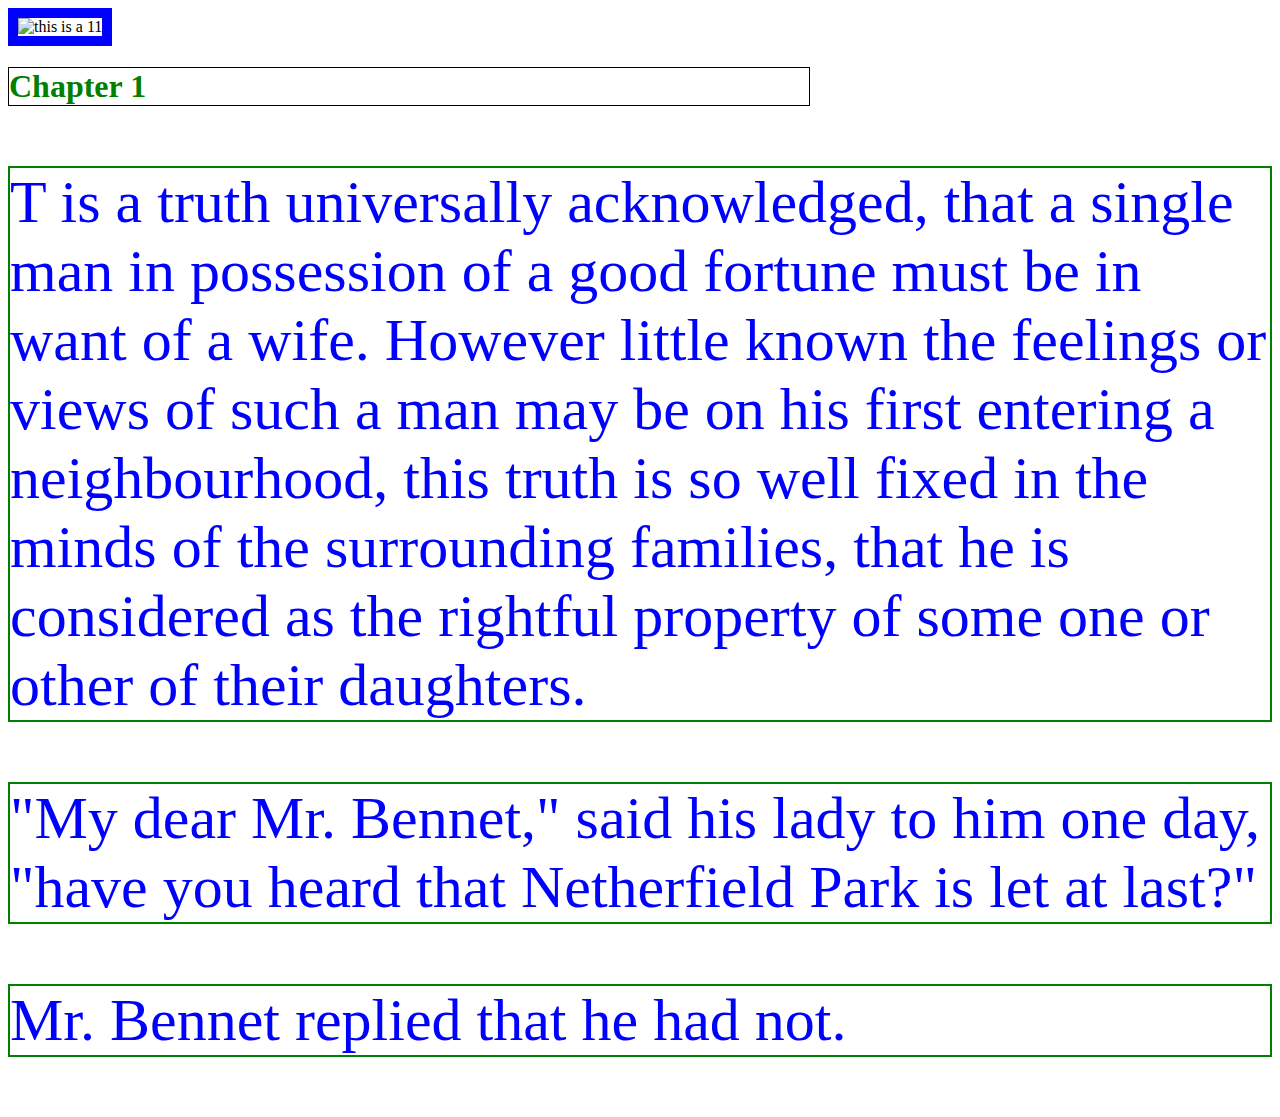
==== index.html @ f8b4cbbd "Add files via upload" ====
<!doctype html>
<html lang="en">
<head>
    <meta charset="UTF-8">
    <title>fifth homewor</title>
    <style type="text/css">
        img {
            border: 10px solid blue;
            width: 300px;
        }

        td {
            width: 200px;
            height: 200px;
            border: 2px solid brown;
            text-align: center;
            background-color: cyan;
        }

        h1 {
            color: green;
            border: 1px black solid;
            width: 800px;
        }

        p {
            color: blue;
            font-size: 60px;
            border: 2px solid green;
        }
    </style>
</head>
<body>
    <tr>
        <td>
            <img src="11.jpg" alt="this is a 11">
        </td>
    <tr>
        <h1>
            Chapter 1
        </h1>
        <p>
            T is a truth universally acknowledged, that a single man in possession of a good fortune must be in want of a wife. However little known the feelings or views of such a man may be on his first entering a neighbourhood, this truth is so well fixed in the minds of the surrounding families, that he is considered as the rightful property of some one or other of their daughters.
        </p>
        <p>
            "My dear Mr. Bennet," said his lady to him one day, "have you heard that Netherfield Park is let at last?"
        </p>
        <p>
            Mr. Bennet replied that he had not.
        </p>
</body>
</html>
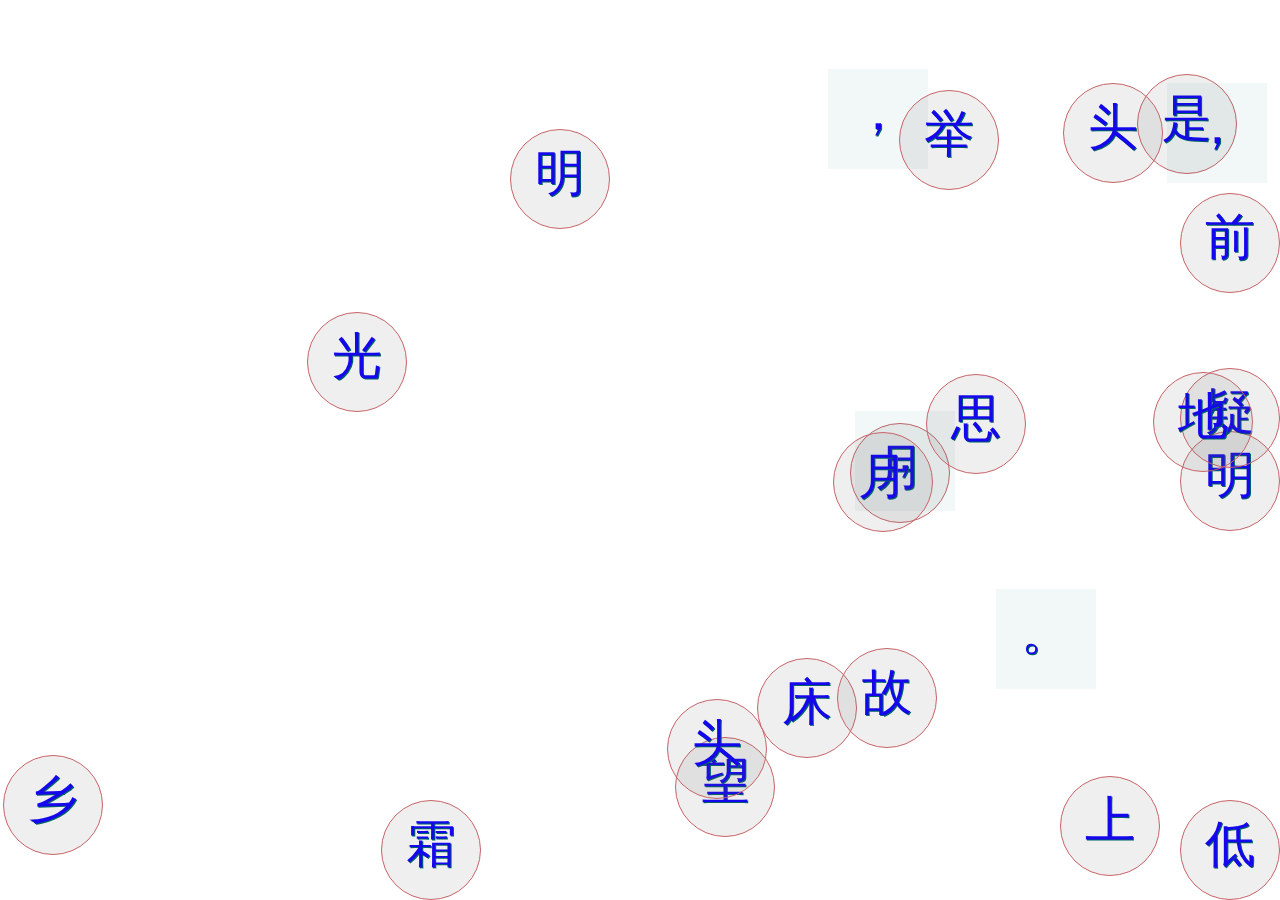
==== commit babc18c8: "Update index.html" ====
--- a/index.html
+++ b/index.html
@@ -1,52 +1,123 @@
-<!doctype html>
+<!DOCTYPE html>
 <html lang="en">
-<head>
-    <meta charset="UTF-8">
-    <title>fifth homewor</title>
+  <head>
+    <meta charset="UTF-8" />
+    <title>期末测试</title>
     <style type="text/css">
-        img {
-            border: 10px solid blue;
-            width: 300px;
+      body {
+        margin: 0;
+        cursor: pointer;
+      }
+      div {
+        background-color: rgba(100, 100, 100, 0.1);
+        box-sizing: border-box;
+        border: 1px solid rgb(200, 100, 105);
+        border-radius: 50%;
+        margin: 0;
+        padding: 0;
+        position: absolute;
+        transition: all 0.5s;
+      }
+      div.bd {
+        background-color: rgba(0, 100, 100, 0.05);
+        border: 0px solid;
+        border-radius: 0%;
+      }
+      div p {
+        margin: auto;
+        padding: 10%;
+        color: rgb(22, 6, 237);
+        text-align: center;
+        text-shadow: 1px 1px rgb(0, 100, 100);
+      }
+    </style>
+  </head>
+  <body>
+    <script type="text/javascript">
+      const NUMS = 6;
+      var tsBalls = [];
+      var sn = 0;
+      const S = [
+        "床前明月光，疑是地上霜，举头望明月，低头思故乡。"
+      ];
+      document.body.onmousemove = document.body.ontouchmove = function () {
+        for (let ball of tsBalls) {
+          ball.setPositionDiv();
         }
-
-        td {
-            width: 200px;
-            height: 200px;
-            border: 2px solid brown;
-            text-align: center;
-            background-color: cyan;
+      };
+      document.body.onclick = function () {
+        for (let ball of tsBalls) {
+          ball.randPositionDiv();
         }
-
-        h1 {
-            color: green;
-            border: 1px black solid;
-            width: 800px;
+      };
+      document.body.ondblclick = function () {
+        console.log("double click");
+        for (let ball of tsBalls) {
+          this.removeChild(ball.dom);
         }
-
-        p {
-            color: blue;
-            font-size: 60px;
-            border: 2px solid green;
+        tsBalls = [];
+        sn === S.length - 1 ? (sn = 0) : sn++;
+        for (var i = 0; i < S[sn].length; i++) {
+          var x0 = i % NUMS;
+          var y0 = Math.floor(i / NUMS);
+          var ballObj = new Ball(x0, y0);
+          ballObj.createDivDom(S[sn][i]);
+          ballObj.randPositionDiv();
+          tsBalls.push(ballObj);
         }
-    </style>
-</head>
-<body>
-    <tr>
-        <td>
-            <img src="11.jpg" alt="this is a 11">
-        </td>
-    <tr>
-        <h1>
-            Chapter 1
-        </h1>
-        <p>
-            T is a truth universally acknowledged, that a single man in possession of a good fortune must be in want of a wife. However little known the feelings or views of such a man may be on his first entering a neighbourhood, this truth is so well fixed in the minds of the surrounding families, that he is considered as the rightful property of some one or other of their daughters.
-        </p>
-        <p>
-            "My dear Mr. Bennet," said his lady to him one day, "have you heard that Netherfield Park is let at last?"
-        </p>
-        <p>
-            Mr. Bennet replied that he had not.
-        </p>
-</body>
+      };
+      var bodyWidth = window.innerWidth;
+      var bodyHeight = window.innerHeight;
+      document.body.style.width = bodyWidth + "px";
+      document.body.style.height = bodyHeight + "px";
+      var r =
+        bodyWidth > bodyHeight
+          ? bodyHeight / ((NUMS * 3) / 2)
+          : bodyWidth / ((NUMS * 3) / 2);
+      for (var i = 0; i < S[sn].length; i++) {
+        var x0 = i % NUMS;
+        var y0 = Math.floor(i / NUMS);
+        var ballObj = new Ball(x0, y0);
+        ballObj.createDivDom(S[sn][i]);
+        ballObj.randPositionDiv();
+        tsBalls.push(ballObj);
+      }
+      function Ball(x0, y0) {
+        this.x0 = x0;
+        this.y0 = y0;
+        this.dom = null;
+        this.createDivDom = function (s) {
+          var divDom = document.createElement("div");
+          var pDom = document.createElement("p");
+          pDom.textContent = s;
+          pDom.style.fontSize = r / 2 + "px";
+          divDom.style.width = divDom.style.height = r + "px";
+          if (this.x0 === 5 || this.x0 === 11) {
+            divDom.className = "bd";
+          }
+          divDom.appendChild(pDom);
+          document.body.appendChild(divDom);
+          this.dom = divDom;
+        };
+        this.randPositionDiv = function () {
+          var x = Math.floor(Math.random() * bodyWidth);
+          if (x >= bodyWidth - r) {
+            x = bodyWidth - r;
+          }
+          var y = Math.floor(Math.random() * bodyHeight);
+          if (y >= bodyHeight - r) {
+            y = bodyHeight - r;
+          }
+          this.dom.style.left = x + "px";
+          this.dom.style.top = y + "px";
+        };
+        this.setPositionDiv = function () {
+          var x = parseInt(this.x0) * r * 1.2;
+          var y = parseInt(this.y0) * r * 1.2;
+          this.dom.style.left = x + r + "px";
+          this.dom.style.top = y + r + "px";
+        };
+      }
+    </script>
+  </body>
 </html>
